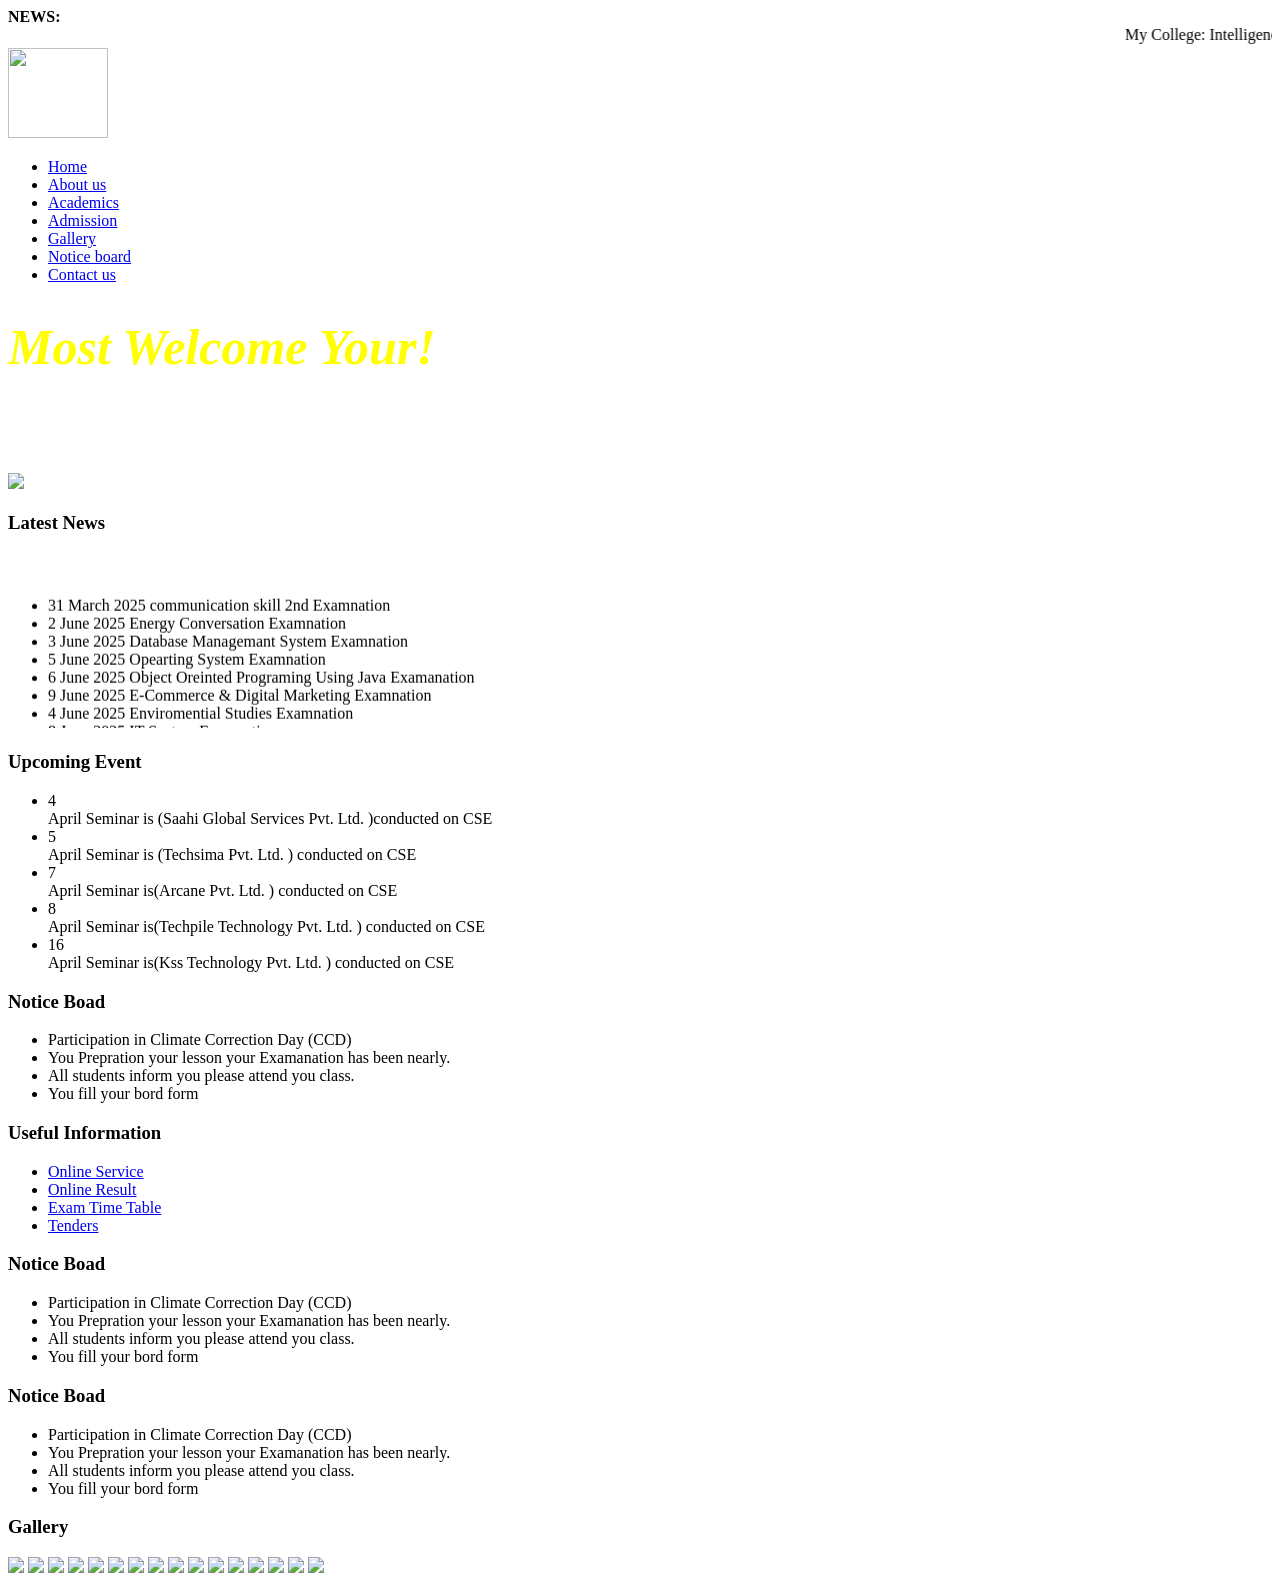
==== index.html @ 2df4ae7e "My college.html to index.html" ====
<!DOCTYPE html>
<html lang="en">
<head>
    <meta charset="UTF-8">
    <meta name="viewport" content="width=device-width, initial-scale=1.0">
    <title>my college</title>
    <link rel="stylesheet" href="college.css">
</head>
<body>
    <div class="width-100 top-header">
        <div class="container">
            <div class="width-100">
                <b class="news-list"> NEWS:</b>
                <marquee class="headquote"> My College: Intelligence plus curisoity-that is the root of true education.</marquee>
            </div>
        </div>
    </div>
    <div class="header-menu">
        <div class="container">
            <div class="logo">
                <img src="logoo.png" width="100px" height="90px">
                <ul class="main-menu">
                    <li><a href="#">Home</a></li>
                    <li><a href="#">About us</a></li>
                    <li><a href="#">Academics</a></li>
                    <li><a href="#">Admission</a></li>
                    <li><a href="#">Gallery</a></li>
                    <li><a href="#">Notice board</a></li>
                    <li><a href="#">Contact us</a></li>
                </ul>
                <div class="heading">
                  <h1 style="color: yellow; font-size: 50px; font-style: italic;font-weight: bold;">Most Welcome Your!</h1>
                  <p style="color: #ffffff; font-size: 30px; margin-left: 90px;margin-top: 10px;"> Government polytechnic Adampur</p>
                </div>
            </div>
        </div>
    </div>
    <div class="width-100">
        <img class="slider-width" src="college.jpg">
    </div>
    <div class="width-100 margin-top-50">
        <div class="comtainer">
            <div class="width-33">
                <div class="latest-news">
                    <div class="heading-sect">
                        <h3 class="head-title">Latest News</h3>
                    </div>
                    <marquee direction="up">
                     <ul class="letest-news-ul">
                        <li>31 March 2025 communication skill 2nd Examnation</li>
                        <li>2 June 2025 Energy Conversation Examnation</li>
                        <li>3 June 2025 Database Managemant System Examnation</li>
                        <li>5 June 2025 Opearting System Examnation</li>
                        <li>6 June 2025 Object Oreinted Programing Using Java Examanation</li>
                        <li>9 June 2025 E-Commerce & Digital Marketing Examnation</li>
                        <li>4 June 2025 Enviromential Studies Examnation</li>
                        <li>8 June 2025 IT System Examnation</li>
                     </ul>
                    </marquee>
                </div>
            </div>
        </div>
    </div>
    <div class="width-33">
        <div class="event-list">
            <div class="heading-sect">
             <h3 class="head-title"> Upcoming Event</h3>
            </div>
            <ul class="upcoming-event-list">
                <li> <span class="event-date">4 <br> April</span><span> Seminar is (Saahi Global Services Pvt. Ltd. )conducted on CSE</span></li>
                <li> <span class="event-date">5 <br> April</span><span> Seminar is (Techsima Pvt. Ltd. ) conducted on CSE</span></li>
                <li> <span class="event-date">7 <br> April</span><span> Seminar is(Arcane Pvt. Ltd. ) conducted on CSE</span></li>
                <li> <span class="event-date">8 <br> April</span><span> Seminar is(Techpile Technology Pvt. Ltd. ) conducted on CSE</span></li>
                <li> <span class="event-date">16 <br> April</span><span> Seminar is(Kss Technology Pvt. Ltd. ) conducted on CSE</span></li>
            </ul>
        </div>
    </div>
    <div class="width-33">
        <div class="event-list">
            <div class="heading-sect">
             <h3 class="head-title"> Notice Boad</h3>
            </div>
            <ul class="Notice-board-list">
                <li> Participation in Climate Correction Day (CCD)</li>
                <li>You Prepration your lesson your Examanation has been nearly.</li>
                <li>All students inform you please attend you class.</li>
                <li>You fill your bord  form</li>
                 </ul>
    
        </div>
    </div>
    <div class="width-100">
        <div class="container">
            <div class="width-33">
                <div class="our-principal">
                    <div class="heading-sect">
                        <h3 class="head-title"> Useful Information</h3>
                    </div>
                    <ul class="Useful-info-ul">
                        <li> <a href="#">Online Service</a></li>
                        <li> <a href="#">Online Result</a></li>
                        <li> <a href="#">Exam Time Table</a></li>
                        <li> <a href="#">Tenders</a></li>
                    </ul>
                </div>
            </div>
        </div>
    </div>
    <div class="width-33">
        <div class="event-list">
            <div class="heading-sect">
             <h3 class="head-title"> Notice Boad</h3>
            </div>
            <ul class="Notice-board-list">
               <li> Participation in Climate Correction Day (CCD)</li>
             <li>You Prepration your lesson your Examanation has been nearly.</li>
             <li>All students inform you please attend you class.</li>
             <li>You fill your bord  form</li>
            </ul>
        </div>
   </div>
   <div class="width-33">
       <div class="event-list">
          <div class="heading-sect">
           <h3 class="head-title"> Notice Boad</h3>
          </div>
         <ul class="Notice-board-list">
             <li> Participation in Climate Correction Day (CCD)</li>
             <li>You Prepration your lesson your Examanation has been nearly.</li>
             <li>All students inform you please attend you class.</li>
             <li>You fill your bord  form</li>
           </ul>
       </div>
   </div>
    <div class="width-100 margin-top-50">
       <div class="container">
           <h3 class="gallery-head-style"> Gallery</h3>
           <div class="width-25">
               <img src="1.jpg" class="Gallery-img">
               <img src="10.jpg" class="Gallery-img">
               <img src="12.jpg" class="Gallery-img">
               <img src="5.jpg" class="Gallery-img">
               <img src="9.jpg" class="Gallery-img">
               <img src="16.jpg" class="Gallery-img">
               <img src="13.jpg" class="Gallery-img">
               <img src="15.jpg" class="Gallery-img">
               <img src="11.jpg" class="Gallery-img">
               <img src="8.jpg" class="Gallery-img">
               <img src="2.jpg" class="Gallery-img">
               <img src="6.jpg" class="Gallery-img">
               <img src="7.jpg" class="Gallery-img">
               <img src="4.jpg" class="Gallery-img">
               <img src="3.jpg" class="Gallery-img">
               <img src="14.jpg" class="Gallery-img">
           </div>
       </div>
    </div>
</body>
</html>
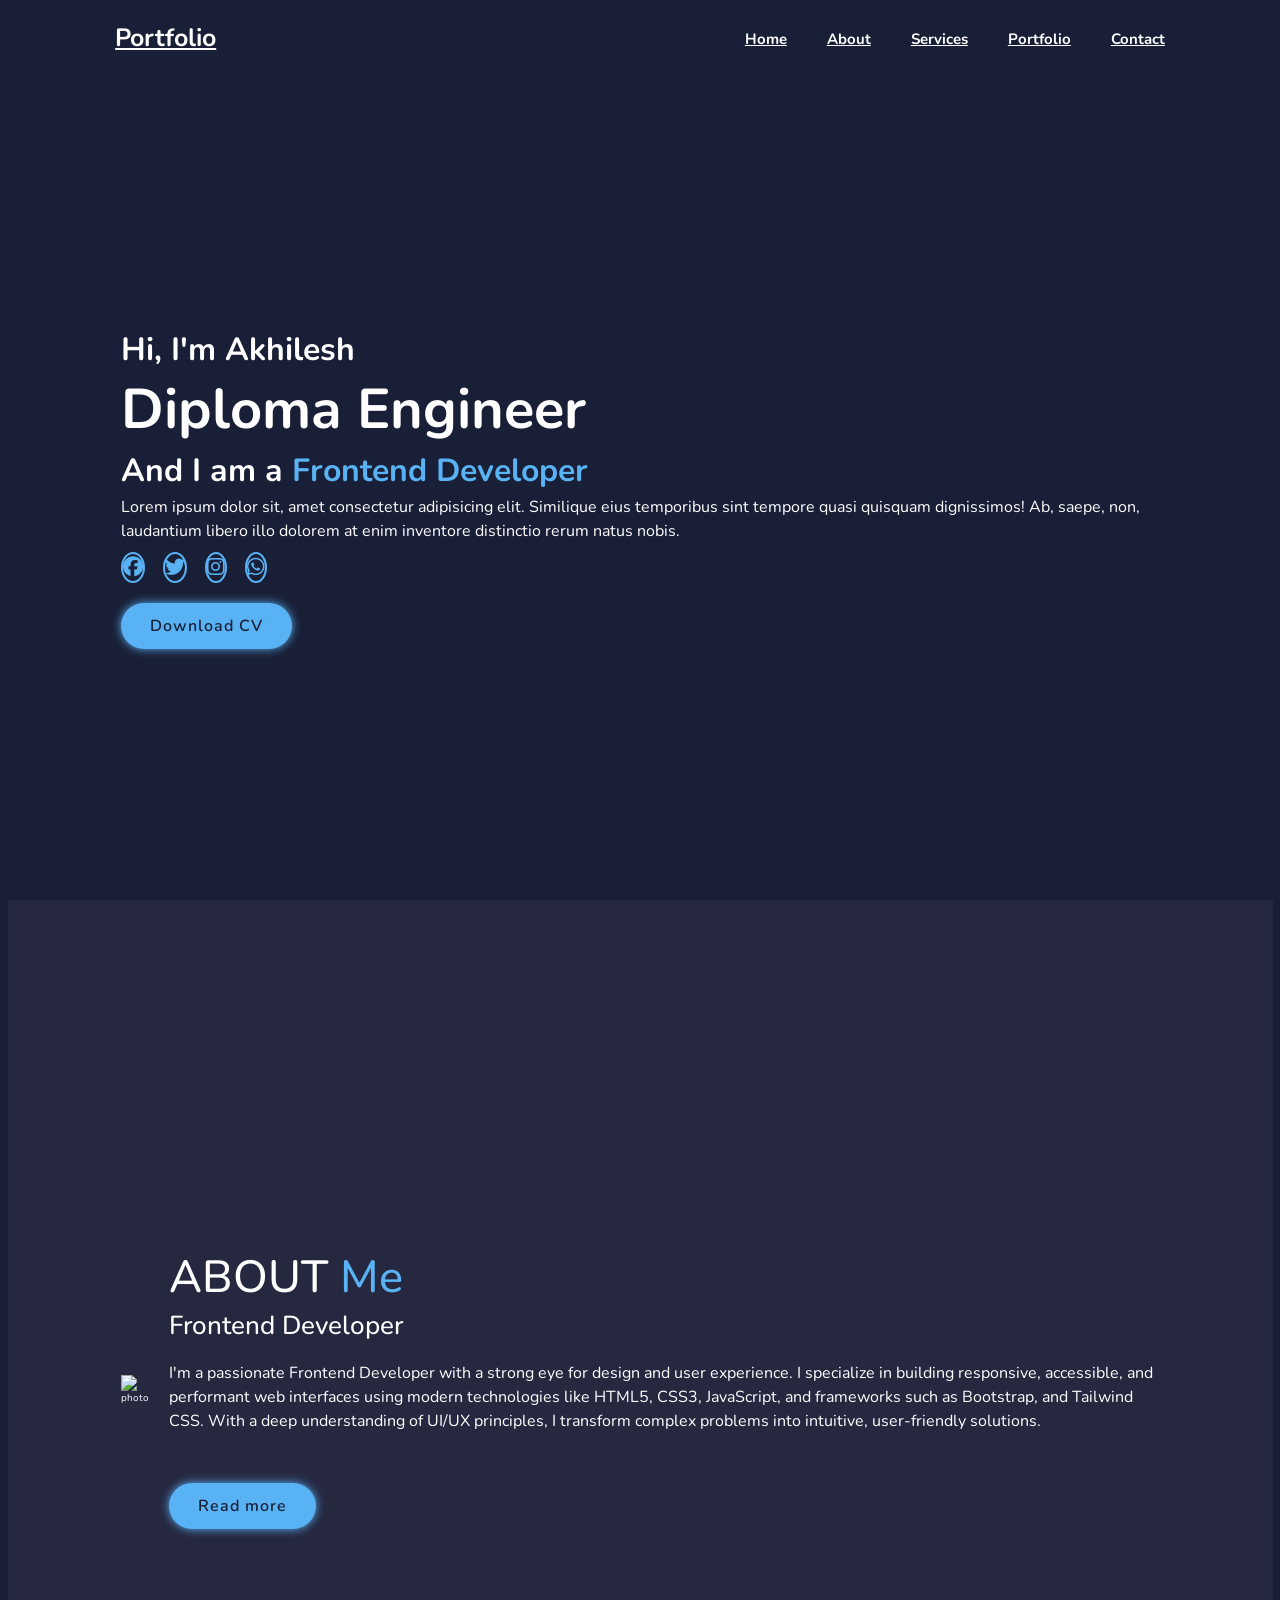
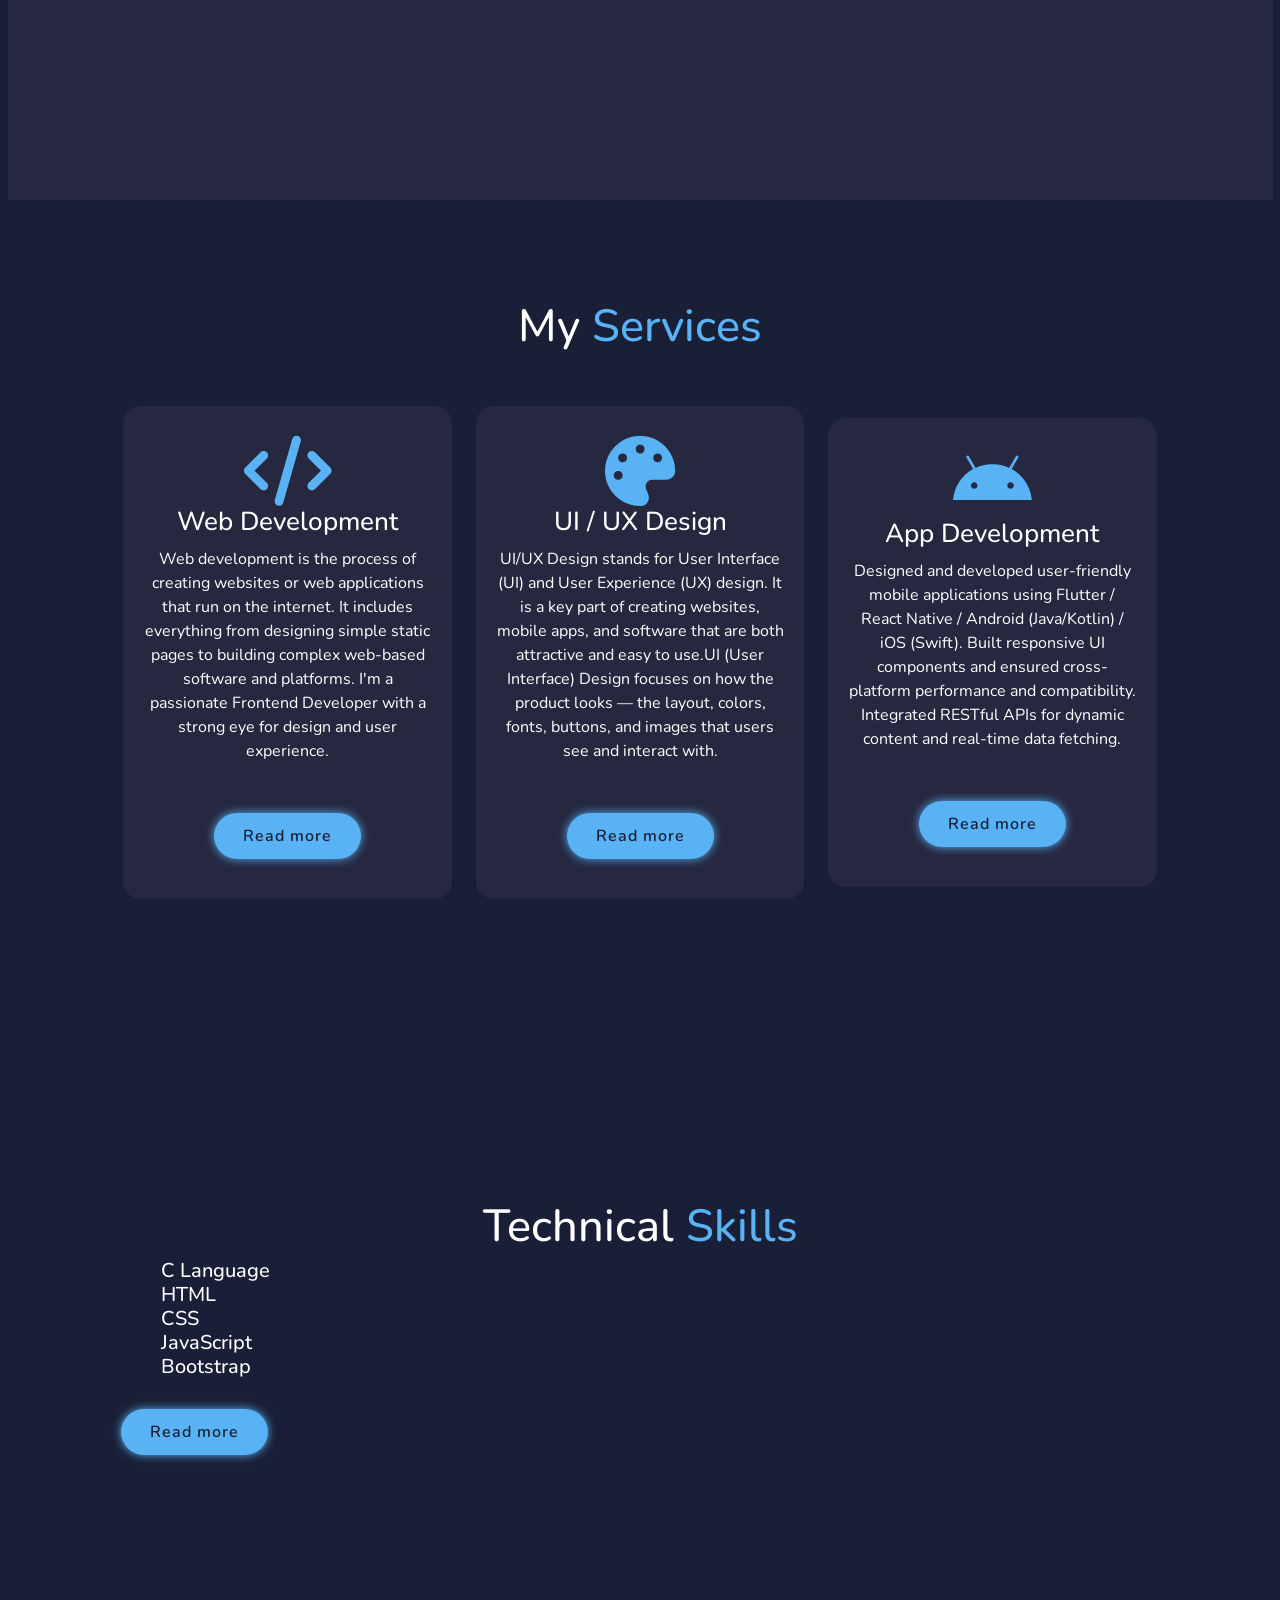
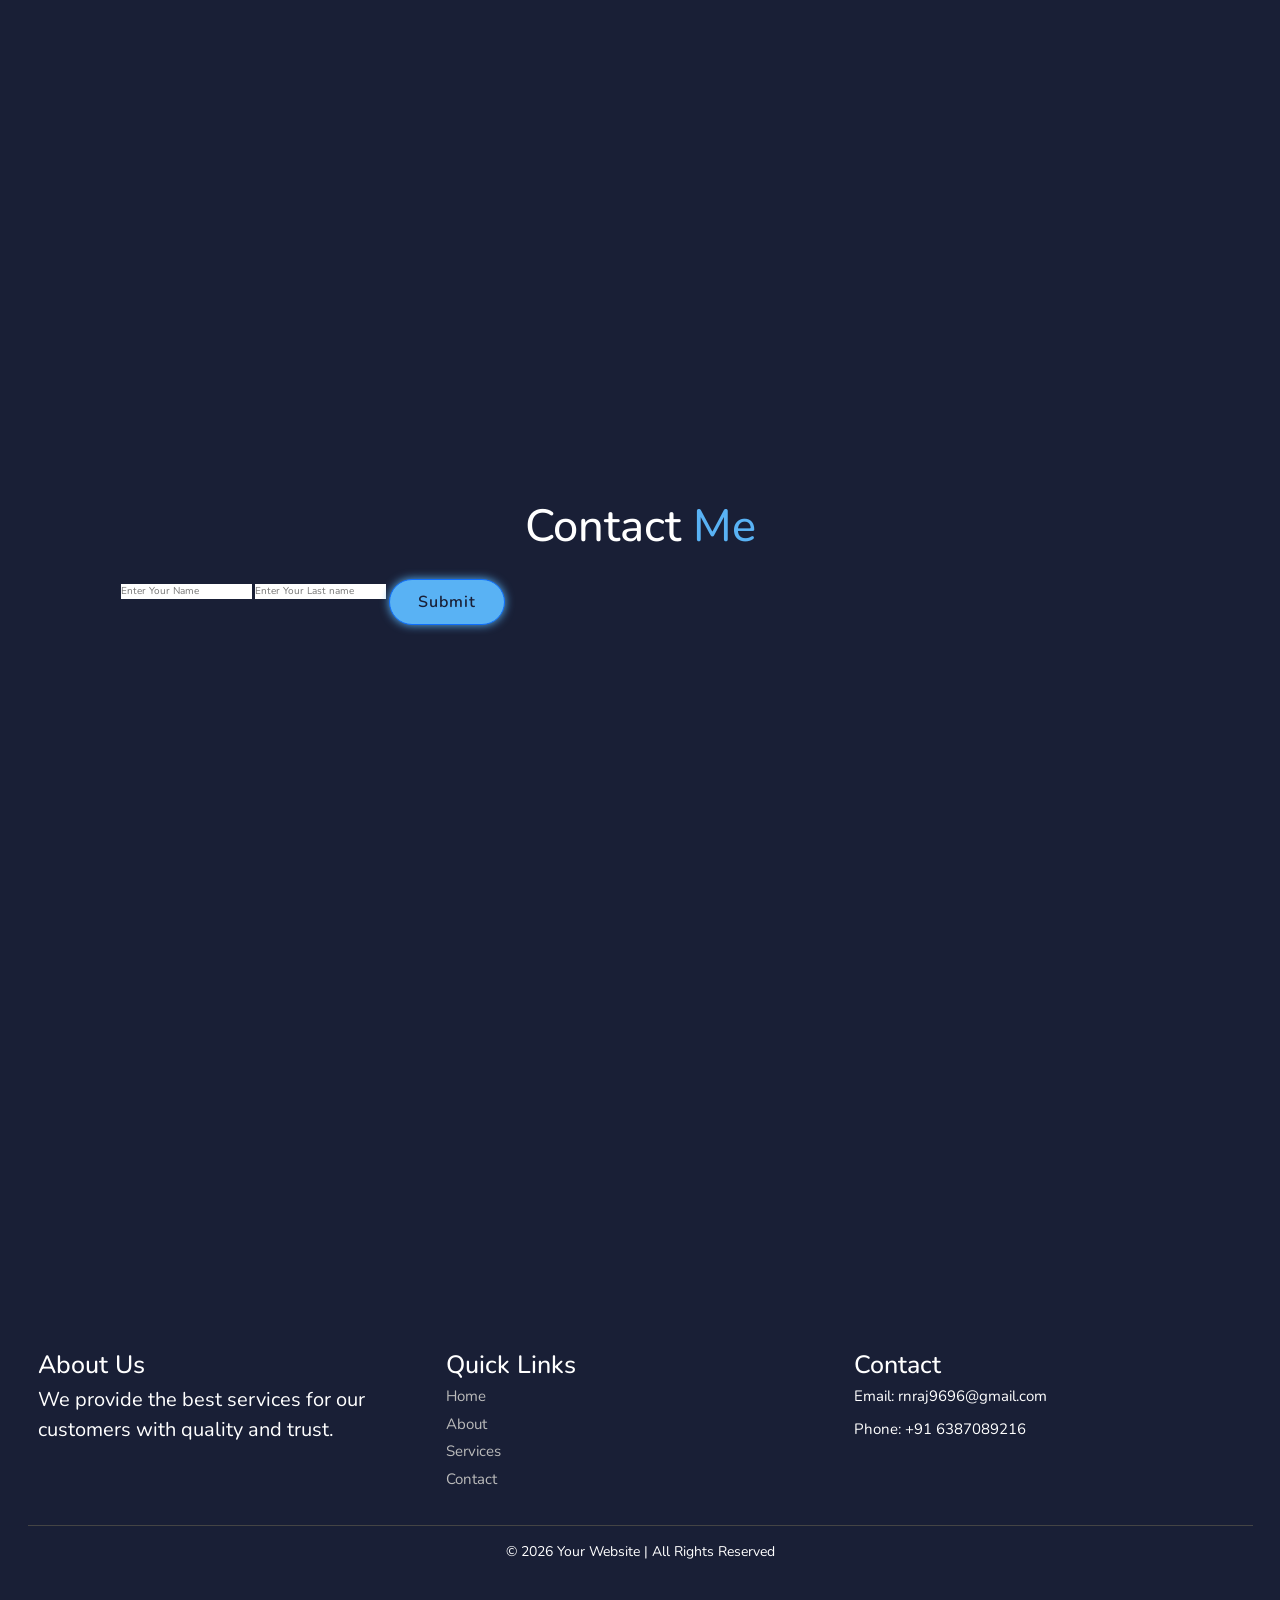
==== commit 8f6c12bc: "Add files via upload" ====
--- a/index.html
+++ b/index.html
@@ -1,159 +1,183 @@
 <!DOCTYPE html>
 <html lang="en">
+
 <head>
     <meta charset="UTF-8">
     <meta name="viewport" content="width=device-width, initial-scale=1.0">
-    <title>my college</title>
-    <link rel="stylesheet" href="college.css">
+    <title>Portfolio</title>
+    <link rel="stylesheet" href="css/bootstrap.min.css">
+    <script src="js/bootstrap.min.js"></script>
+    <link href="https://cdn.jsdelivr.net/npm/bootstrap@5.0.2/dist/css/bootstrap.min.css" rel="stylesheet"
+        integrity="sha384-EVSTQN3/azprG1Anm3QDgpJLIm9Nao0Yz1ztcQTwFspd3yD65VohhpuuCOmLASjC" crossorigin="anonymous">
+    <script src="https://cdn.jsdelivr.net/npm/bootstrap@5.0.2/dist/js/bootstrap.bundle.min.js"
+        integrity="sha384-MrcW6ZMFYlzcLA8Nl+NtUVF0sA7MsXsP1UyJoMp4YLEuNSfAP+JcXn/tWtIaxVXM"
+        crossorigin="anonymous"></script>
+    <link rel="stylesheet" href="https://cdnjs.cloudflare.com/ajax/libs/font-awesome/6.7.2/css/all.min.css">
+    <link rel="stylesheet" href="index.css">
 </head>
+
 <body>
-    <div class="width-100 top-header">
-        <div class="container">
-            <div class="width-100">
-                <b class="news-list"> NEWS:</b>
-                <marquee class="headquote"> My College: Intelligence plus curisoity-that is the root of true education.</marquee>
+    <!-- desin header-->
+    <div class="container-fluid">
+        <header class="header">
+            <a href="#" class="logo"> Portfolio</a>
+
+            <i class="fa-solid fa-bars" id="menu-bar"></i>
+
+            <nav class="navbar">
+                <a href="#" class="active"> Home</a>
+                <a href="#">About</a>
+                <a href="#">Services</a>
+                <a href="#">Portfolio</a>
+                <a href="#">Contact</a>
+            </nav>
+
+        </header>
+
+        <!-- Home section section -->
+        <section class="home" id="home">
+            <div class="home-contact">
+                <h3> Hi, I'm Akhilesh</h3>
+                <h1> Diploma Engineer</h1>
+                <h3> And I am a <span> Frontend Developer </span></h3>
+                <p> Lorem ipsum dolor sit, amet consectetur adipisicing elit. Similique eius temporibus sint tempore
+                    quasi
+                    quisquam dignissimos! Ab, saepe, non, laudantium libero illo dolorem at enim inventore distinctio
+                    rerum
+                    natus nobis.</p>
+                <div class="social-media">
+                    <a href="https://www.facebook.com/share/1R3TSVPU4V/"><i class="fa-brands fa-facebook"></i></a>
+                    <a href="#"><i class="fa-brands fa-twitter"></i></a>
+                    <a href="https://www.instagram.com/akhilesh_2kumar?igsh=MWZlNWZxN2xxaG83Yg=="><i
+                            class="fa-brands fa-instagram"></i></a>
+                    <a href="#"><i class="fa-brands fa-whatsapp"></i></a>
+                </div>
+                <a href="#" class="btn">Download CV</a>
             </div>
-        </div>
-    </div>
-    <div class="header-menu">
-        <div class="container">
-            <div class="logo">
-                <img src="logoo.png" width="100px" height="90px">
-                <ul class="main-menu">
-                    <li><a href="#">Home</a></li>
-                    <li><a href="#">About us</a></li>
-                    <li><a href="#">Academics</a></li>
-                    <li><a href="#">Admission</a></li>
-                    <li><a href="#">Gallery</a></li>
-                    <li><a href="#">Notice board</a></li>
-                    <li><a href="#">Contact us</a></li>
-                </ul>
-                <div class="heading">
-                  <h1 style="color: yellow; font-size: 50px; font-style: italic;font-weight: bold;">Most Welcome Your!</h1>
-                  <p style="color: #ffffff; font-size: 30px; margin-left: 90px;margin-top: 10px;"> Government polytechnic Adampur</p>
+            <div class="home-img">
+                <img src="ss.jpg" alt="">
+            </div>
+        </section>
+        <!-- About section  Design-->
+        <section class="about" id="about">
+            <div class="about-img">
+                <img src="ak.jpg" alt="photo">
+            </div>
+            <div class="about-content">
+                <h2 class="heading">ABOUT <span>Me</span></h2>
+                <h3> Frontend Developer</h3>
+                <p>I'm a passionate Frontend Developer with a strong eye for design and user experience. I specialize in
+                    building responsive, accessible, and performant web interfaces using modern technologies like HTML5,
+                    CSS3, JavaScript, and frameworks such as Bootstrap, and Tailwind CSS. With a deep understanding
+                    of
+                    UI/UX principles, I transform complex problems into intuitive, user-friendly solutions.</p>
+                <a href="#" class="btn">Read more</a>
+            </div>
+        </section>
+        <!-- Services -->
+        <section class="services" id="services">
+            <h2 class="heading">My <span>Services</span></h2>
+
+            <div class="services-container">
+                <div class="services-box">
+                    <i class="fa-solid fa-code"></i>
+                    <h3> Web Development</h3>
+                    <p> Web development is the process of creating websites or web applications that run on the
+                        internet. It
+                        includes everything from designing simple static pages to building complex web-based software
+                        and
+                        platforms.
+                        I'm a passionate Frontend Developer with a strong eye for design and user experience. </p>
+                    <a href="#" class="btn">Read more</a>
+                </div>
+                <div class="services-box">
+                    <i class="fa-solid fa-palette"></i>
+                    <h3> UI / UX Design</h3>
+                    <p>UI/UX Design stands for User Interface (UI) and User Experience (UX) design. It is a key part of
+                        creating websites, mobile apps, and software that are both attractive and easy to use.UI (User
+                        Interface) Design focuses on how the product looks — the layout, colors, fonts, buttons, and
+                        images
+                        that users see and interact with.</p>
+                    <a href="#" class="btn">Read more</a>
+                </div>
+                <div class="services-box">
+                    <i class="fa-brands fa-android"></i>
+                    <h3> App Development</h3>
+                    <p> Designed and developed user-friendly mobile applications using Flutter / React Native / Android
+                        (Java/Kotlin) / iOS (Swift).
+
+                        Built responsive UI components and ensured cross-platform performance and compatibility.
+
+                        Integrated RESTful APIs for dynamic content and real-time data fetching.
+                    </p>
+                    <a href="#" class="btn">Read more</a>
                 </div>
             </div>
-        </div>
+        </section>
+        <!-- Tecnical Skills-->
+        <section>
+            <div class="skill">
+                <!-- <hr style="text-decoration-color: aliceblue; "> -->
+                <h2 class="heading">Technical <span>Skills</span></h2>
+                <div class="Tecnical">
+                    <div class="Technical-skill">
+                        <!-- <i class="fa-solid fa-code"></i> -->
+                        <h3></h3>
+                        <h2>
+                            <ol>
+                                <ul> C Language</ul>
+                                <ul> HTML </ul>
+                                <ul> CSS</ul>
+                                <ul> JavaScript</ul>
+                                <ul> Bootstrap</ul>
+                            </ol>
+                        </h2>
+                        <a href="#" class="btn">Read more</a>
+                    </div>
+                </div>
+        </section>
+        <!-- Contact Details-->
+        <section>
+            <h2 class="heading">Contact <span>Me</span></h2>
+            <div class="clform">
+                <input type="text" class="inputs" placeholder="Enter Your Name" required>
+                <input type="text" class="inputs" placeholder="Enter Your Last name" required>
+                <button type="submit" class="btn btn-outline-primary">Submit</button>
+            </div>
+        </section>
+        <!-- Footer Start -->
+        <footer class="footer">
+            <div class="footer-container">
+
+                <div class="footer-section">
+                    <h1>About Us</h1>
+                    <p style="font-size: 20px;">We provide the best services for our customers with quality and trust.</p>
+                </div>
+
+                <div class="footer-section">
+                    <h1>Quick Links</h1>
+                    <a href="index.html">Home</a>
+                    <a href="#">About</a>
+                    <a href="#">Services</a>
+                    <a href="#">Contact</a>
+                </div>
+
+                <div class="footer-section">
+                    <h1>Contact</h1>
+                    <p>Email: rnraj9696@gmail.com</p>
+                    <p>Phone: +91 6387089216</p>
+                </div>
+
+            </div>
+
+            <div class="footer-bottom">
+                © 2026 Your Website | All Rights Reserved
+            </div>
+        </footer>
+        <!-- Footer End -->
+
     </div>
-    <div class="width-100">
-        <img class="slider-width" src="college.jpg">
-    </div>
-    <div class="width-100 margin-top-50">
-        <div class="comtainer">
-            <div class="width-33">
-                <div class="latest-news">
-                    <div class="heading-sect">
-                        <h3 class="head-title">Latest News</h3>
-                    </div>
-                    <marquee direction="up">
-                     <ul class="letest-news-ul">
-                        <li>31 March 2025 communication skill 2nd Examnation</li>
-                        <li>2 June 2025 Energy Conversation Examnation</li>
-                        <li>3 June 2025 Database Managemant System Examnation</li>
-                        <li>5 June 2025 Opearting System Examnation</li>
-                        <li>6 June 2025 Object Oreinted Programing Using Java Examanation</li>
-                        <li>9 June 2025 E-Commerce & Digital Marketing Examnation</li>
-                        <li>4 June 2025 Enviromential Studies Examnation</li>
-                        <li>8 June 2025 IT System Examnation</li>
-                     </ul>
-                    </marquee>
-                </div>
-            </div>
-        </div>
-    </div>
-    <div class="width-33">
-        <div class="event-list">
-            <div class="heading-sect">
-             <h3 class="head-title"> Upcoming Event</h3>
-            </div>
-            <ul class="upcoming-event-list">
-                <li> <span class="event-date">4 <br> April</span><span> Seminar is (Saahi Global Services Pvt. Ltd. )conducted on CSE</span></li>
-                <li> <span class="event-date">5 <br> April</span><span> Seminar is (Techsima Pvt. Ltd. ) conducted on CSE</span></li>
-                <li> <span class="event-date">7 <br> April</span><span> Seminar is(Arcane Pvt. Ltd. ) conducted on CSE</span></li>
-                <li> <span class="event-date">8 <br> April</span><span> Seminar is(Techpile Technology Pvt. Ltd. ) conducted on CSE</span></li>
-                <li> <span class="event-date">16 <br> April</span><span> Seminar is(Kss Technology Pvt. Ltd. ) conducted on CSE</span></li>
-            </ul>
-        </div>
-    </div>
-    <div class="width-33">
-        <div class="event-list">
-            <div class="heading-sect">
-             <h3 class="head-title"> Notice Boad</h3>
-            </div>
-            <ul class="Notice-board-list">
-                <li> Participation in Climate Correction Day (CCD)</li>
-                <li>You Prepration your lesson your Examanation has been nearly.</li>
-                <li>All students inform you please attend you class.</li>
-                <li>You fill your bord  form</li>
-                 </ul>
-    
-        </div>
-    </div>
-    <div class="width-100">
-        <div class="container">
-            <div class="width-33">
-                <div class="our-principal">
-                    <div class="heading-sect">
-                        <h3 class="head-title"> Useful Information</h3>
-                    </div>
-                    <ul class="Useful-info-ul">
-                        <li> <a href="#">Online Service</a></li>
-                        <li> <a href="#">Online Result</a></li>
-                        <li> <a href="#">Exam Time Table</a></li>
-                        <li> <a href="#">Tenders</a></li>
-                    </ul>
-                </div>
-            </div>
-        </div>
-    </div>
-    <div class="width-33">
-        <div class="event-list">
-            <div class="heading-sect">
-             <h3 class="head-title"> Notice Boad</h3>
-            </div>
-            <ul class="Notice-board-list">
-               <li> Participation in Climate Correction Day (CCD)</li>
-             <li>You Prepration your lesson your Examanation has been nearly.</li>
-             <li>All students inform you please attend you class.</li>
-             <li>You fill your bord  form</li>
-            </ul>
-        </div>
-   </div>
-   <div class="width-33">
-       <div class="event-list">
-          <div class="heading-sect">
-           <h3 class="head-title"> Notice Boad</h3>
-          </div>
-         <ul class="Notice-board-list">
-             <li> Participation in Climate Correction Day (CCD)</li>
-             <li>You Prepration your lesson your Examanation has been nearly.</li>
-             <li>All students inform you please attend you class.</li>
-             <li>You fill your bord  form</li>
-           </ul>
-       </div>
-   </div>
-    <div class="width-100 margin-top-50">
-       <div class="container">
-           <h3 class="gallery-head-style"> Gallery</h3>
-           <div class="width-25">
-               <img src="1.jpg" class="Gallery-img">
-               <img src="10.jpg" class="Gallery-img">
-               <img src="12.jpg" class="Gallery-img">
-               <img src="5.jpg" class="Gallery-img">
-               <img src="9.jpg" class="Gallery-img">
-               <img src="16.jpg" class="Gallery-img">
-               <img src="13.jpg" class="Gallery-img">
-               <img src="15.jpg" class="Gallery-img">
-               <img src="11.jpg" class="Gallery-img">
-               <img src="8.jpg" class="Gallery-img">
-               <img src="2.jpg" class="Gallery-img">
-               <img src="6.jpg" class="Gallery-img">
-               <img src="7.jpg" class="Gallery-img">
-               <img src="4.jpg" class="Gallery-img">
-               <img src="3.jpg" class="Gallery-img">
-               <img src="14.jpg" class="Gallery-img">
-           </div>
-       </div>
-    </div>
+    <!-- Contact-->
 </body>
-</html>
+
+</html>
--- a/index.css
+++ b/index.css
@@ -0,0 +1,270 @@
+<!--@import url('https://fonts.googleapis.com/css2?family=Nunito+Sans:ital,opsz,wght@0,6..12,200..1000;1,6..12,200..1000&family=Nunito:ital,wght@0,200..1000;1,200..1000&family=Poppins:ital,wght@0,100;0,200;0,300;0,400;0,500;0,600;0,700;0,800;0,900;1,100;1,200;1,300;1,400;1,500;1,600;1,700;1,800;1,900&display=swap');-->
+
+* {
+    margin: 0px;
+    padding: 0;
+    box-sizing: border-box;
+    text-decoration: none;
+    border: none;
+    outline: none;
+    scroll-behavior: smooth;
+    font-family: 'Nunito', sans-serif;
+}
+
+:root {
+    --bg-color: #191f36;
+    --snd-bg-color: #262840;
+    --text-color: #fff;
+    --main-color:#59B2F4;
+
+}
+
+html{
+    font-size: 62.5%;
+    overflow-x: hidden;
+}
+body{
+    background: var(--bg-color);
+    color: var(--text-color);
+}
+section{
+    min-height: 100vh;
+    padding: 10rem 9% 2rem;
+
+}
+
+.header{
+    position: fixed;
+    top: 0;
+    left: 0;
+    width: 100%;
+    padding: 2rem 9%;
+    background: var(--bg-color);
+    display: flex;
+    justify-content: space-between;
+    z-index: 100;
+
+}
+
+.logo{
+    font-size: 2.5rem;
+    color: var(--text-color);
+    font-weight: 700;
+    cursor: default;
+}
+
+.navbar a{
+    font-size: 1.5rem;
+    color: var(--text-color);
+    margin-left: 4rem;
+    font-weight: 700;
+
+}
+.navbar a:hover,
+.navbar a.active {
+    color: var(--text-color);
+}
+
+#menu-bar{
+    font-size: 3.6rem;
+    color: var(--text-color);
+    display: none;
+}
+
+.home{
+    display: flex;
+    justify-content: center;
+    align-items: center;
+}
+.home-contact h3 {
+    font-size: 3.2rem;
+    font-weight: 700;
+}
+
+.home-contactt h3:nth-of-type(2)
+{
+    margin-bottom: 2rem;
+}
+span{
+    color: var(--main-color);
+}
+.home-contact h1{
+    font-size: 5.6rem;
+    font-weight: 700;
+    line-height: 1.3;
+
+}
+
+.home-img img{
+    width: 25vh;
+    border-radius: 50%;
+    animation: floatImage 4s ease-in-out infinite;
+
+}
+@keyframes floatImage{
+    0%{
+        transform: translateY(0);
+    }
+    50%{
+        transform: translateY(-2.4rem);
+    }
+    100%{
+        transform: translateY(-2.4rem);
+    }
+}
+
+.home-contact p{
+    font-size: 1.6rem;
+}
+.social-media a{
+     display: inline;
+     justify-content: center;
+     align-items: center;
+     width: 5rem;
+     height: 5rem;
+     background: transparent;
+     border: .2rem solid var(--main-color);
+     border-radius: 50%;
+     font-size: 2rem;
+     color: var(--main-color);
+     margin: 3rem 1.5rem 3rem 0;
+     transition: .5s ease;
+}
+.social-media a:hover{
+    background: var(--main-color);
+    color: var(--snd-bg-color);
+    box-shadow: 0 0 1rem var(--main-color);
+}
+.btn{
+    display: inline-block;
+    padding: 1rem 2.8rem;
+    background: var(--main-color);
+    border-radius: 4rem;
+    box-shadow: 0 0 1rem var(--main-color);
+    font-size: 1.6rem;
+    color: var(--bg-color);
+    letter-spacing: .1rem;
+    font-weight: 600;
+    transition: .5s ease;
+    margin-top:2rem;
+}
+
+.btn:hover{
+    box-shadow: none;
+    color: var(--text-color);
+}
+
+.about{
+    display: flex;
+    justify-content: center;
+    align-items: center;
+    gap: 2rem;
+    background: var(--snd-bg-color);
+}
+.about-img img{
+    width: 30vw;
+    height: 20vw;
+    box-shadow: #fff;
+}
+
+.heading{
+    text-align: center;
+    font-size: 4.5rem;
+}
+.about-content h2{
+    text-align: left;
+    line-height: 1.2;
+}
+.about-content h3{
+    font-size: 2.6rem;
+}
+.about-content p{
+    font-size: 1.6rem;
+    margin: 2rem 0 3rem;
+}
+.services h2{
+    margin-bottom: 5rem;
+}
+
+.services-container{
+    display: flex;
+    justify-content: center;
+    align-items: center;
+    flex-wrap: wrap;
+    gap: 2rem;
+}
+
+.services-container .services-box{
+    flex: 1 1 30rem;
+    background: var(--snd-bg-color);
+    padding: 3rem 2rem 4rem;
+    border-radius: 2rem;
+    text-align: center;
+    border: .2rem solid var(--bg-color);
+    transition: .5s ease;
+}
+
+.services-container .services-box:hover{
+    border-color: var(--main-color);
+    transform: scale(1.02);
+}
+.services-box i{
+    font-size: 7rem;
+    color: var(--main-color);
+}
+.services-box h3{
+    font-size: 2.6rem;
+}
+
+.services-box p{
+    font-size: 1.6rem;
+    margin: 1rem 0 3rem;
+}
+
+ .footer {
+            background-color: #191f36;
+            color: #fff;
+            padding: 40px 20px;
+        }
+
+        .footer-container {
+            display: flex;
+            flex-wrap: wrap;
+            justify-content: space-between;
+        }
+
+        .footer-section {
+            flex: 1;
+            margin: 10px;
+            min-width: 200px;
+        }
+        .footer-section p{
+            font-size: 15px;
+        }
+        .footer-section a{
+            font-size: 15px;
+        }
+
+        .footer h3 {
+            margin-bottom: 15px;
+        }
+
+        .footer a {
+            color: #bbb;
+            text-decoration: none;
+            display: block;
+            margin: 5px 0;
+        }
+
+        .footer a:hover {
+            
+            color: #fff;
+        }
+
+        .footer-bottom {
+            text-align: center;
+            margin-top: 20px;
+            border-top: 1px solid #444;
+            padding-top: 15px;
+            font-size: 14px;
+        }
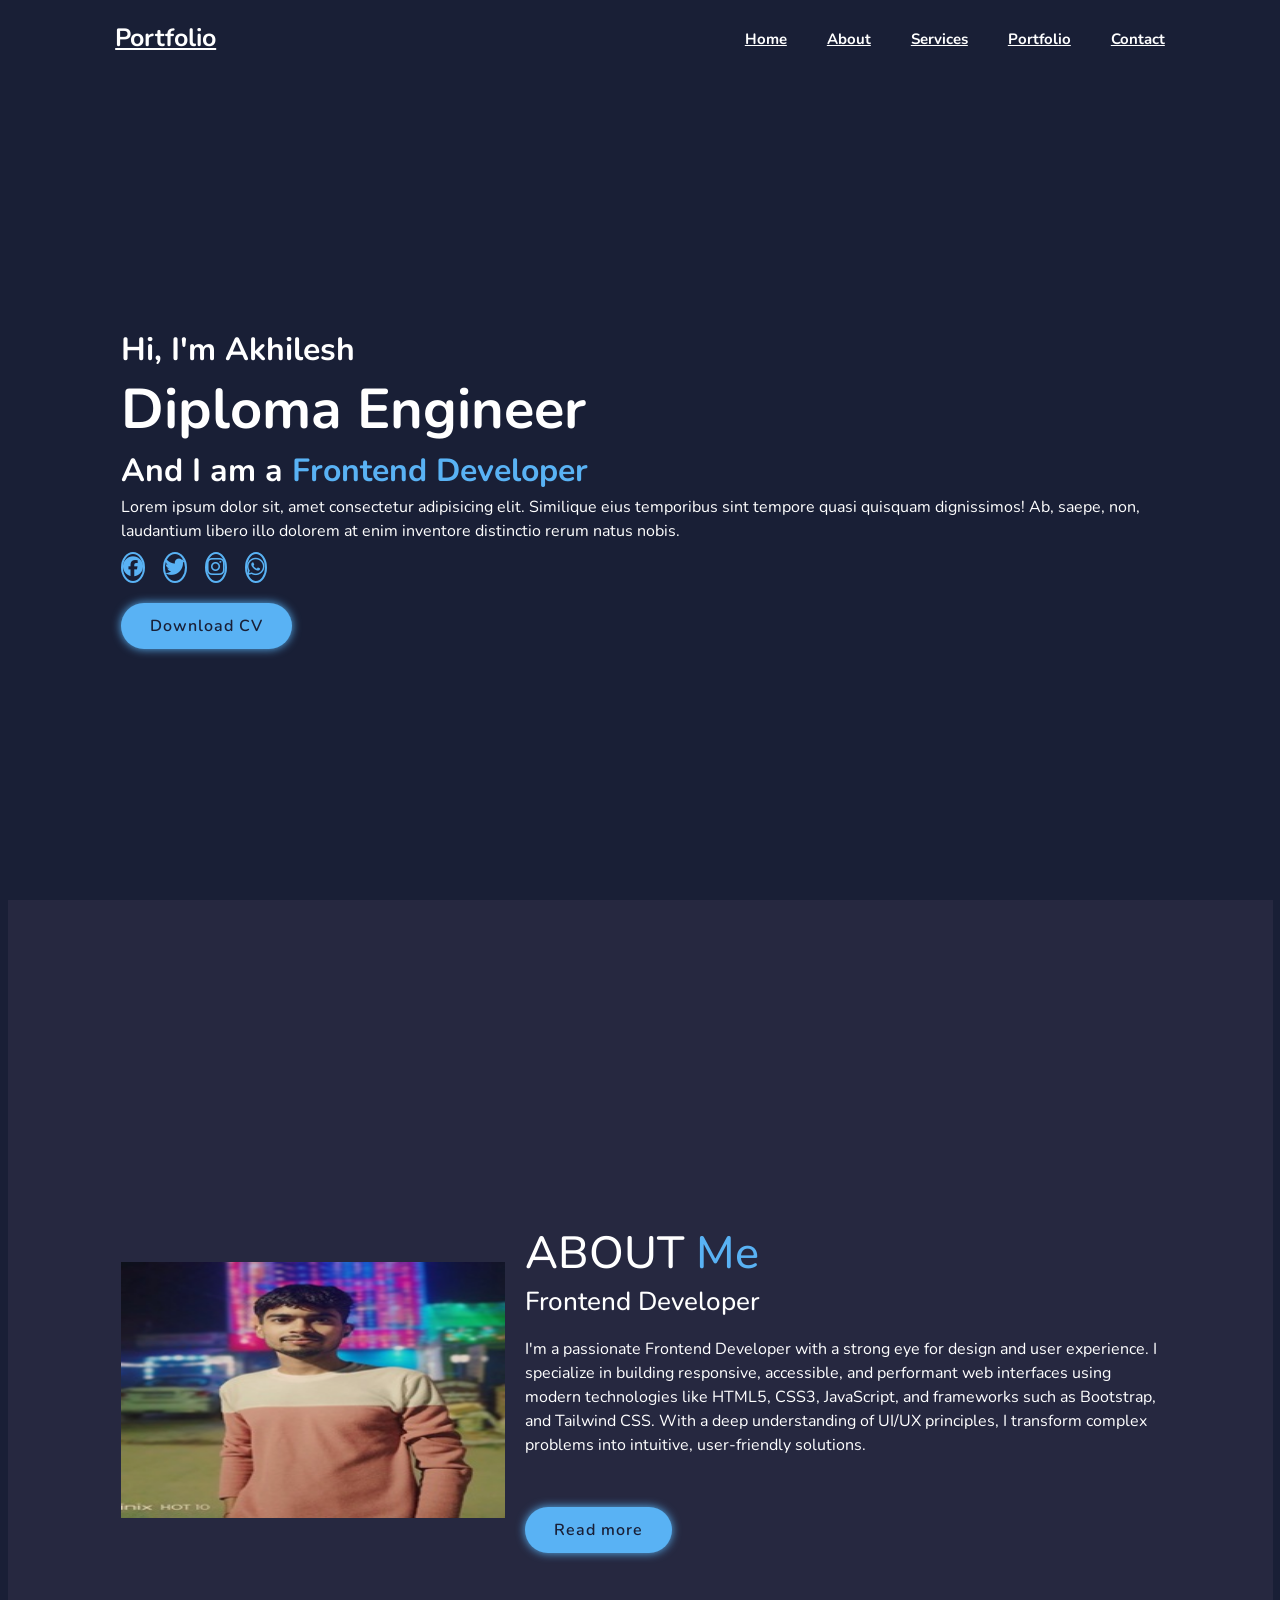
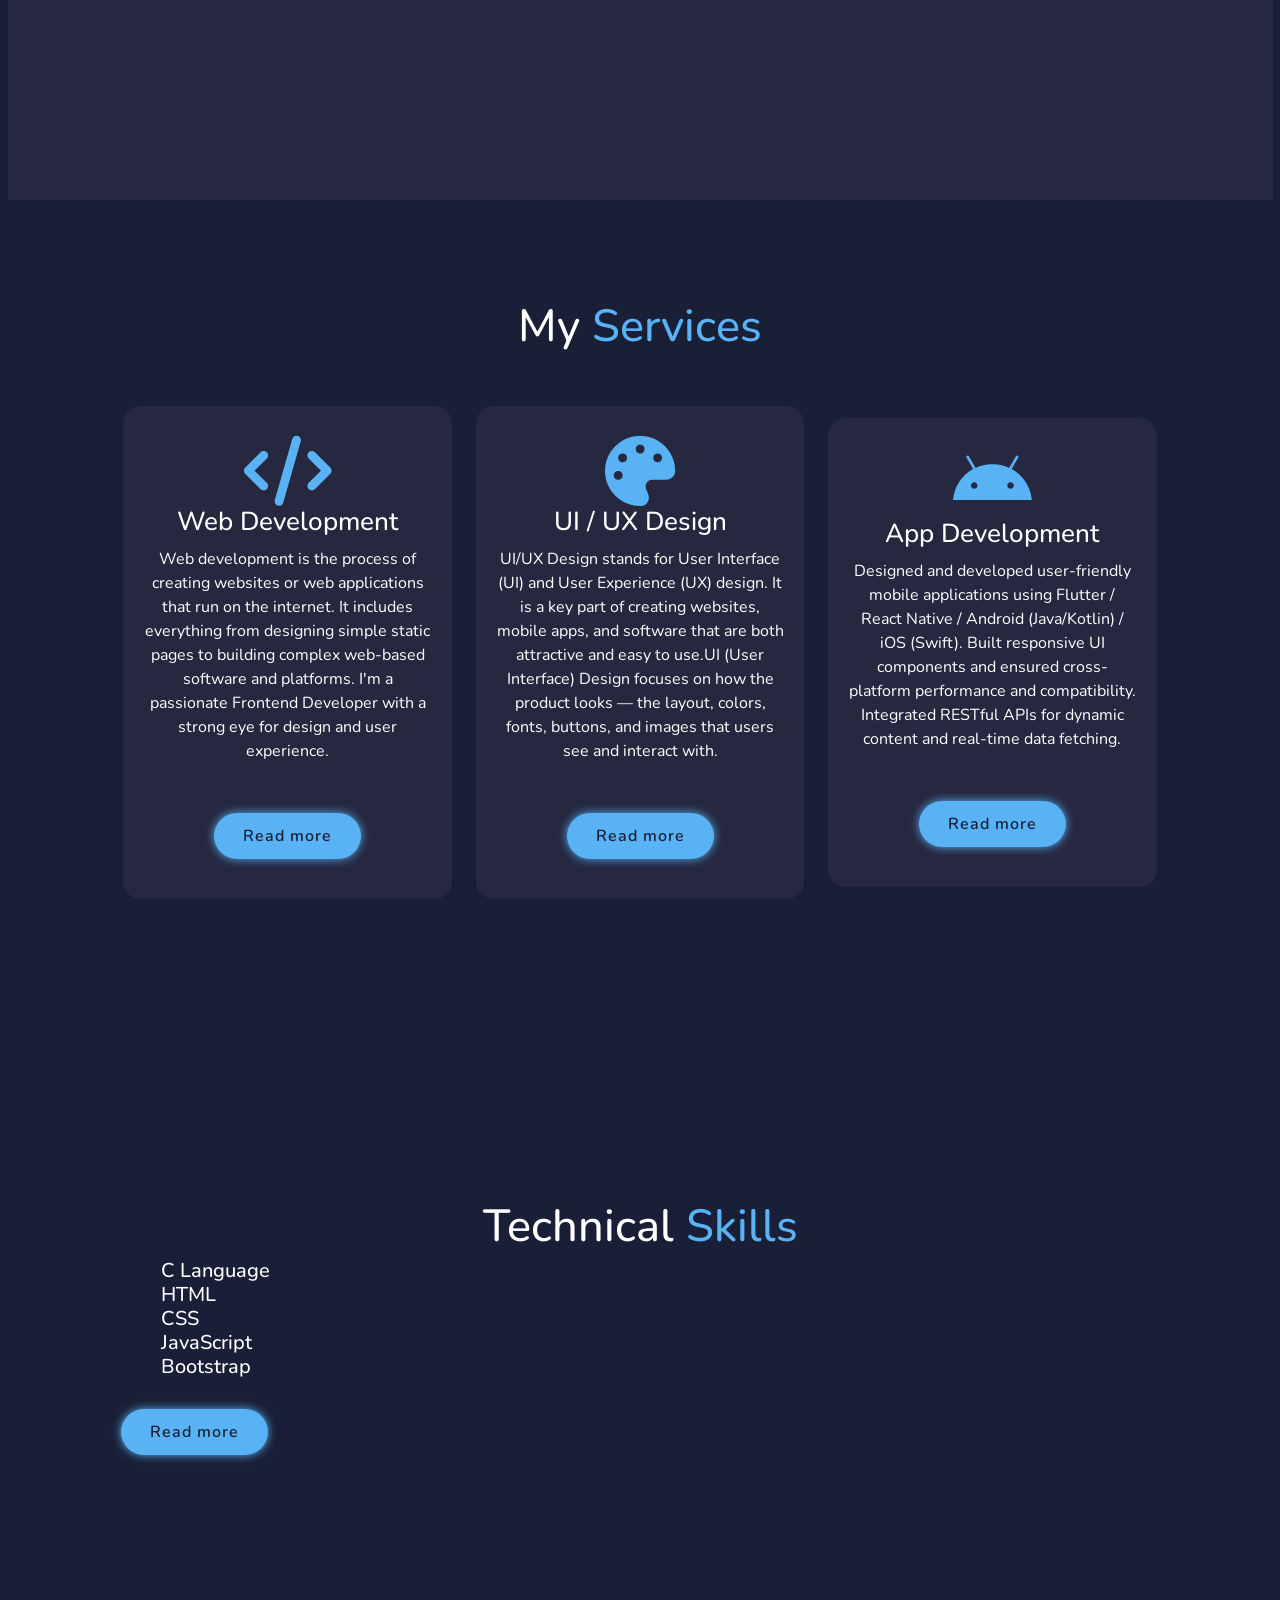
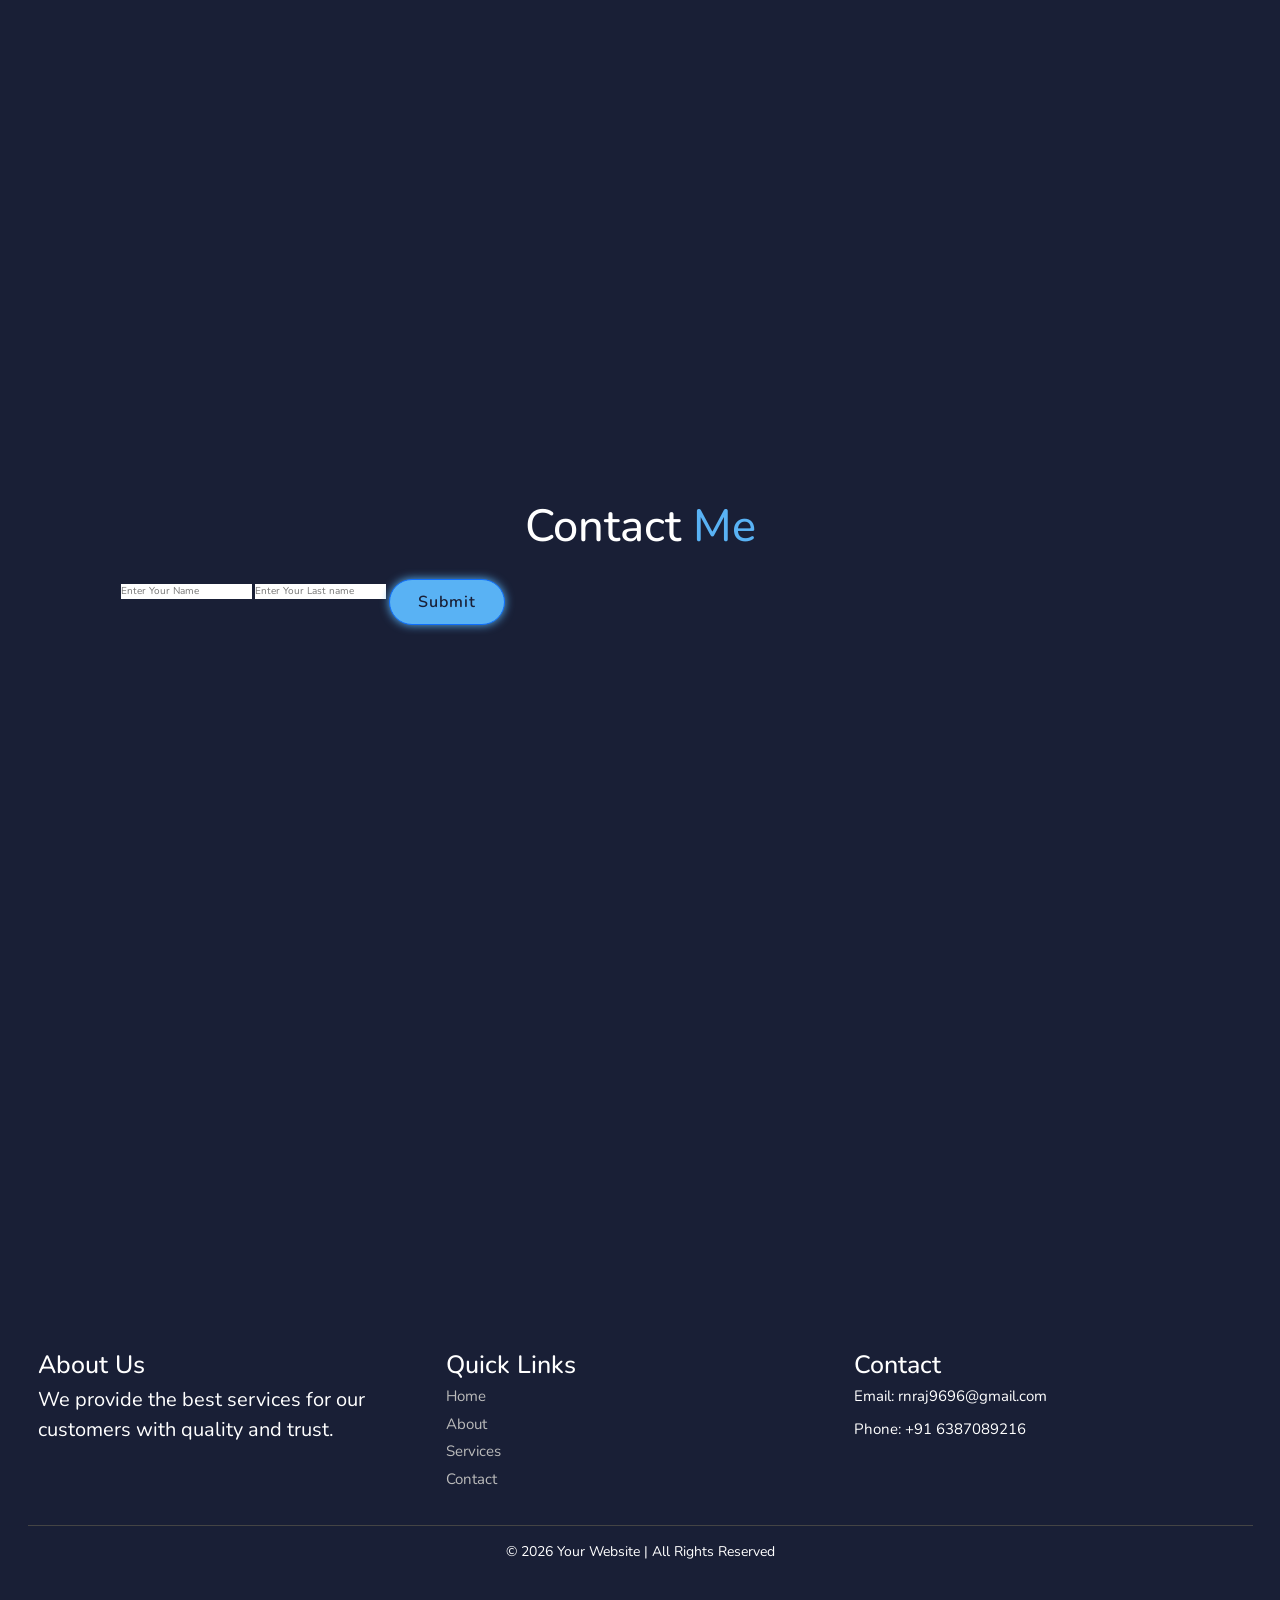
==== commit ebe7f4cc: "Update index.html" ====
--- a/index.html
+++ b/index.html
@@ -55,7 +55,7 @@
                 <a href="#" class="btn">Download CV</a>
             </div>
             <div class="home-img">
-                <img src="ss.jpg" alt="">
+                <img src="https://github.com/akhilesh20859/portfoliou/blob/38c225722b609cfb22f7c1767075094b885253c3/ss.jpg" alt="">
             </div>
         </section>
         <!-- About section  Design-->
@@ -180,4 +180,4 @@
     <!-- Contact-->
 </body>
 
-</html>+</html>
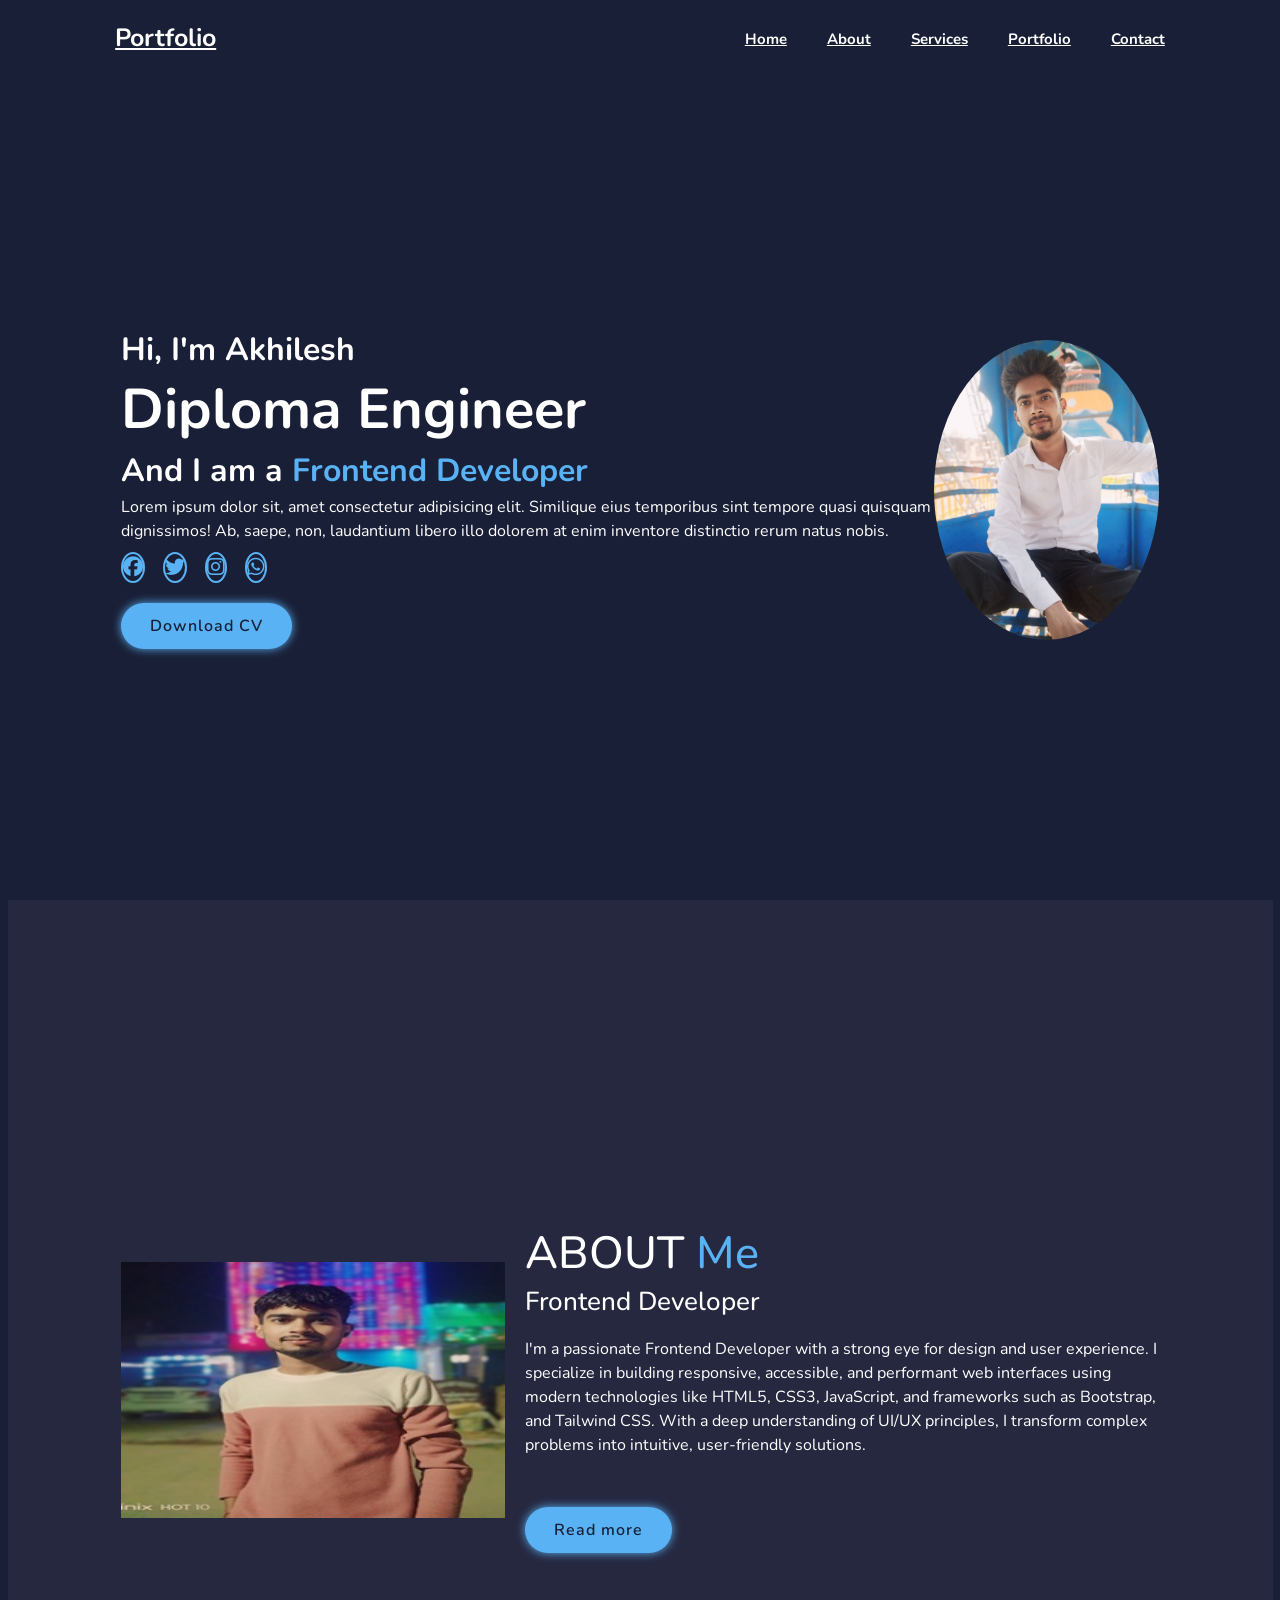
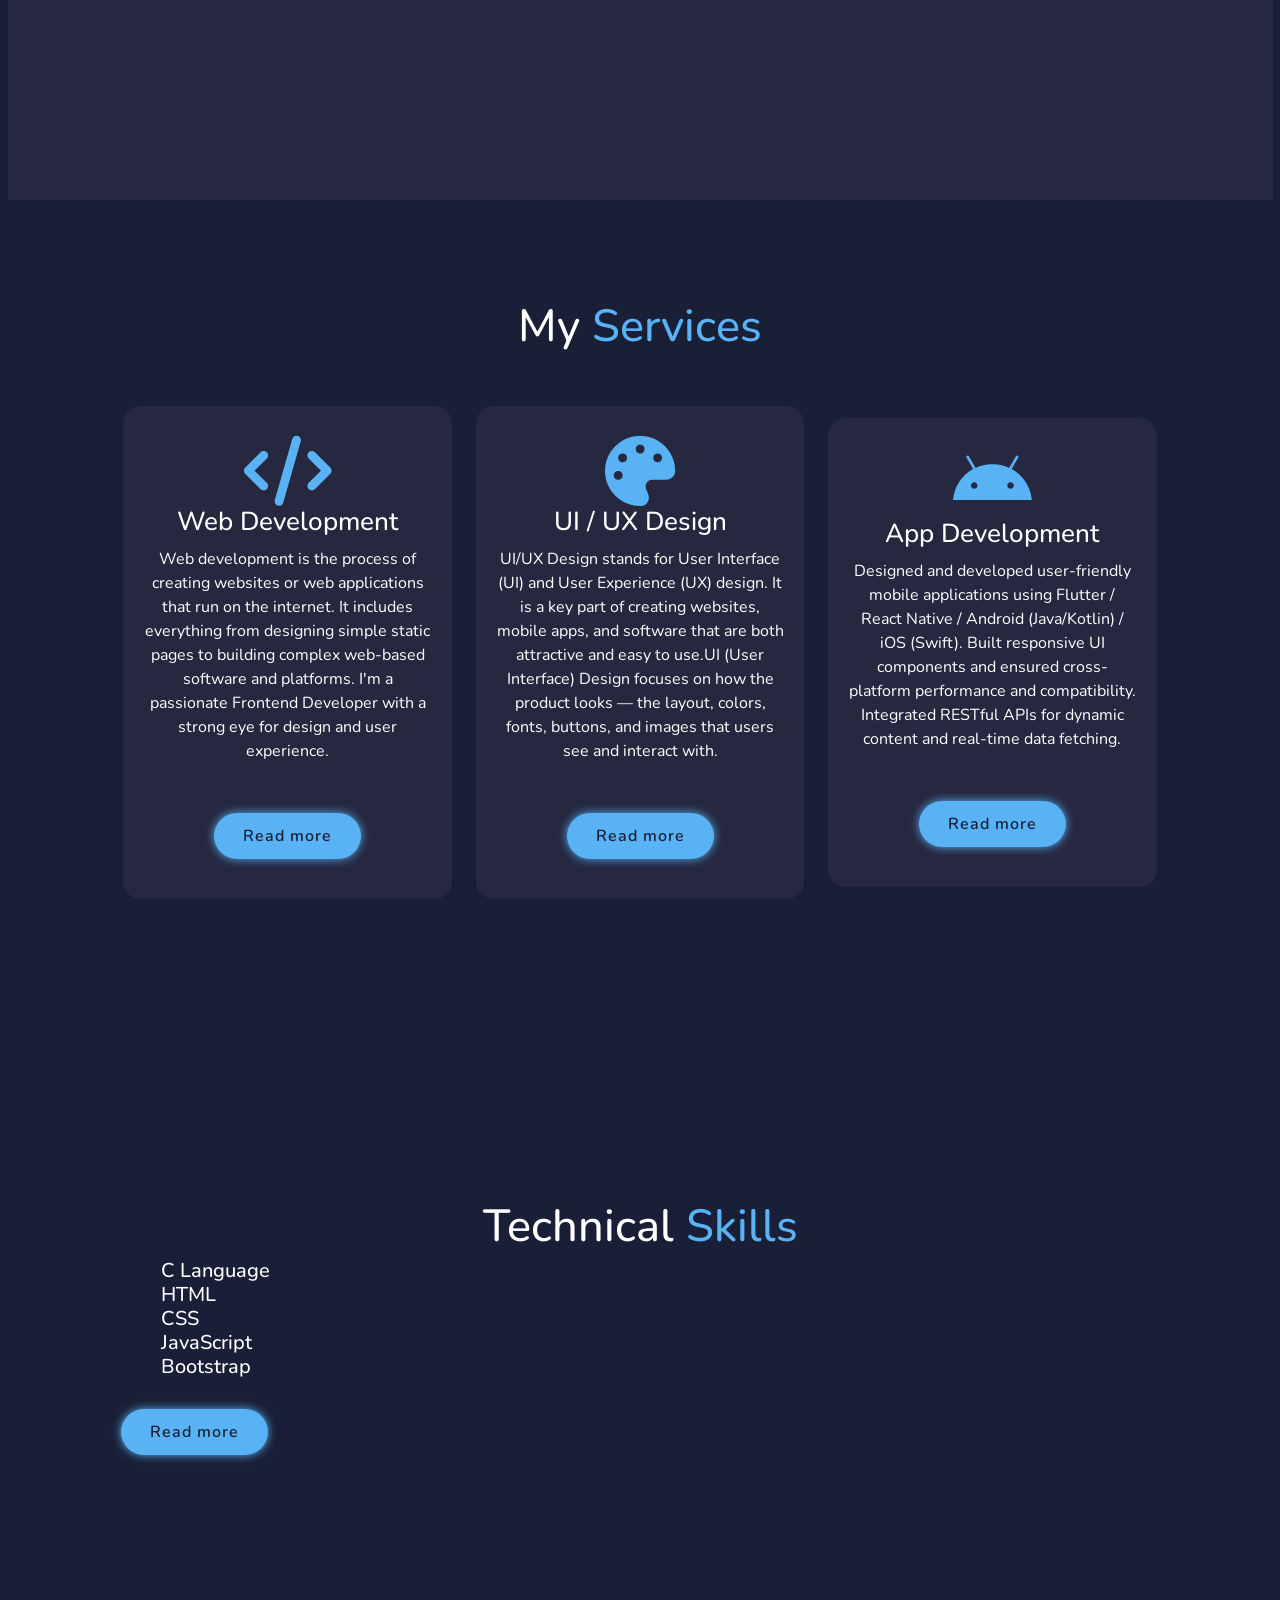
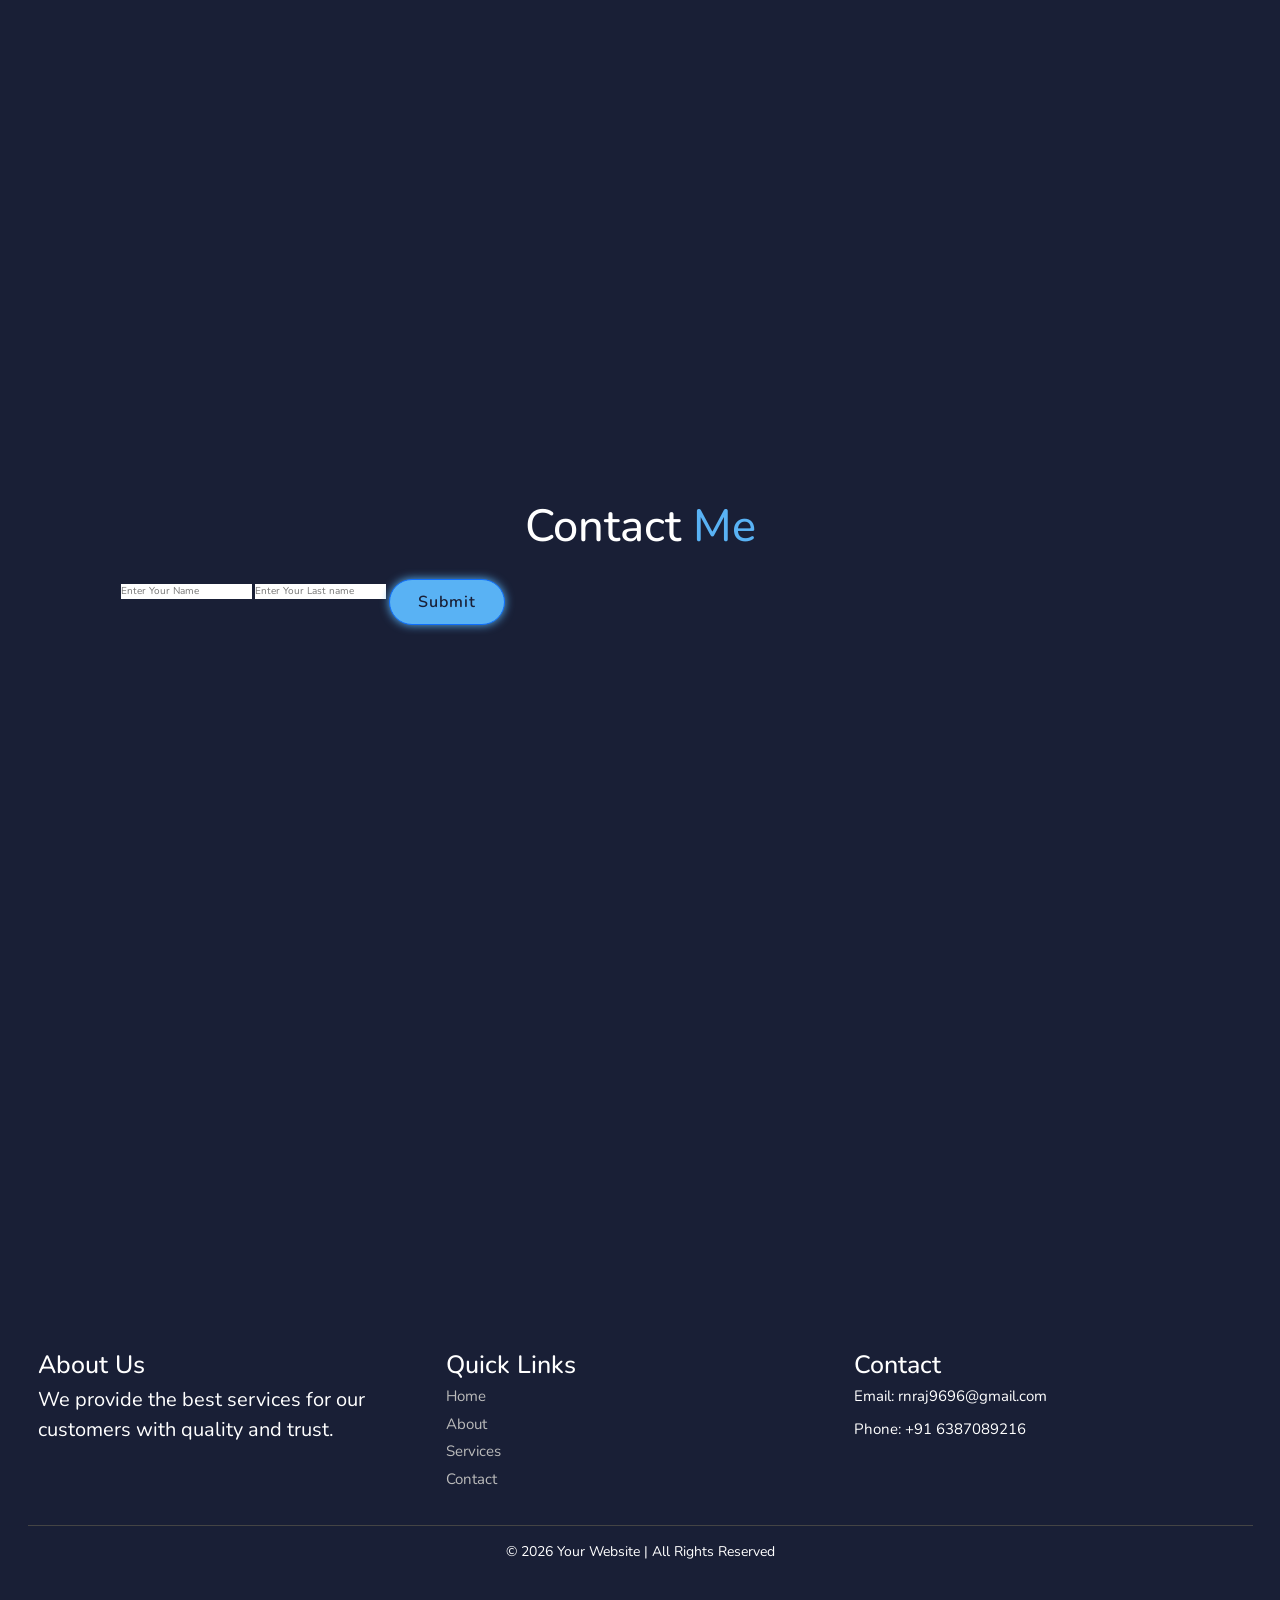
==== commit 8e4f19b9: "Update index.html" ====
--- a/index.html
+++ b/index.html
@@ -55,7 +55,7 @@
                 <a href="#" class="btn">Download CV</a>
             </div>
             <div class="home-img">
-                <img src="https://github.com/akhilesh20859/portfoliou/blob/38c225722b609cfb22f7c1767075094b885253c3/ss.jpg" alt="">
+                <img src="ss.jpg" alt="">
             </div>
         </section>
         <!-- About section  Design-->
